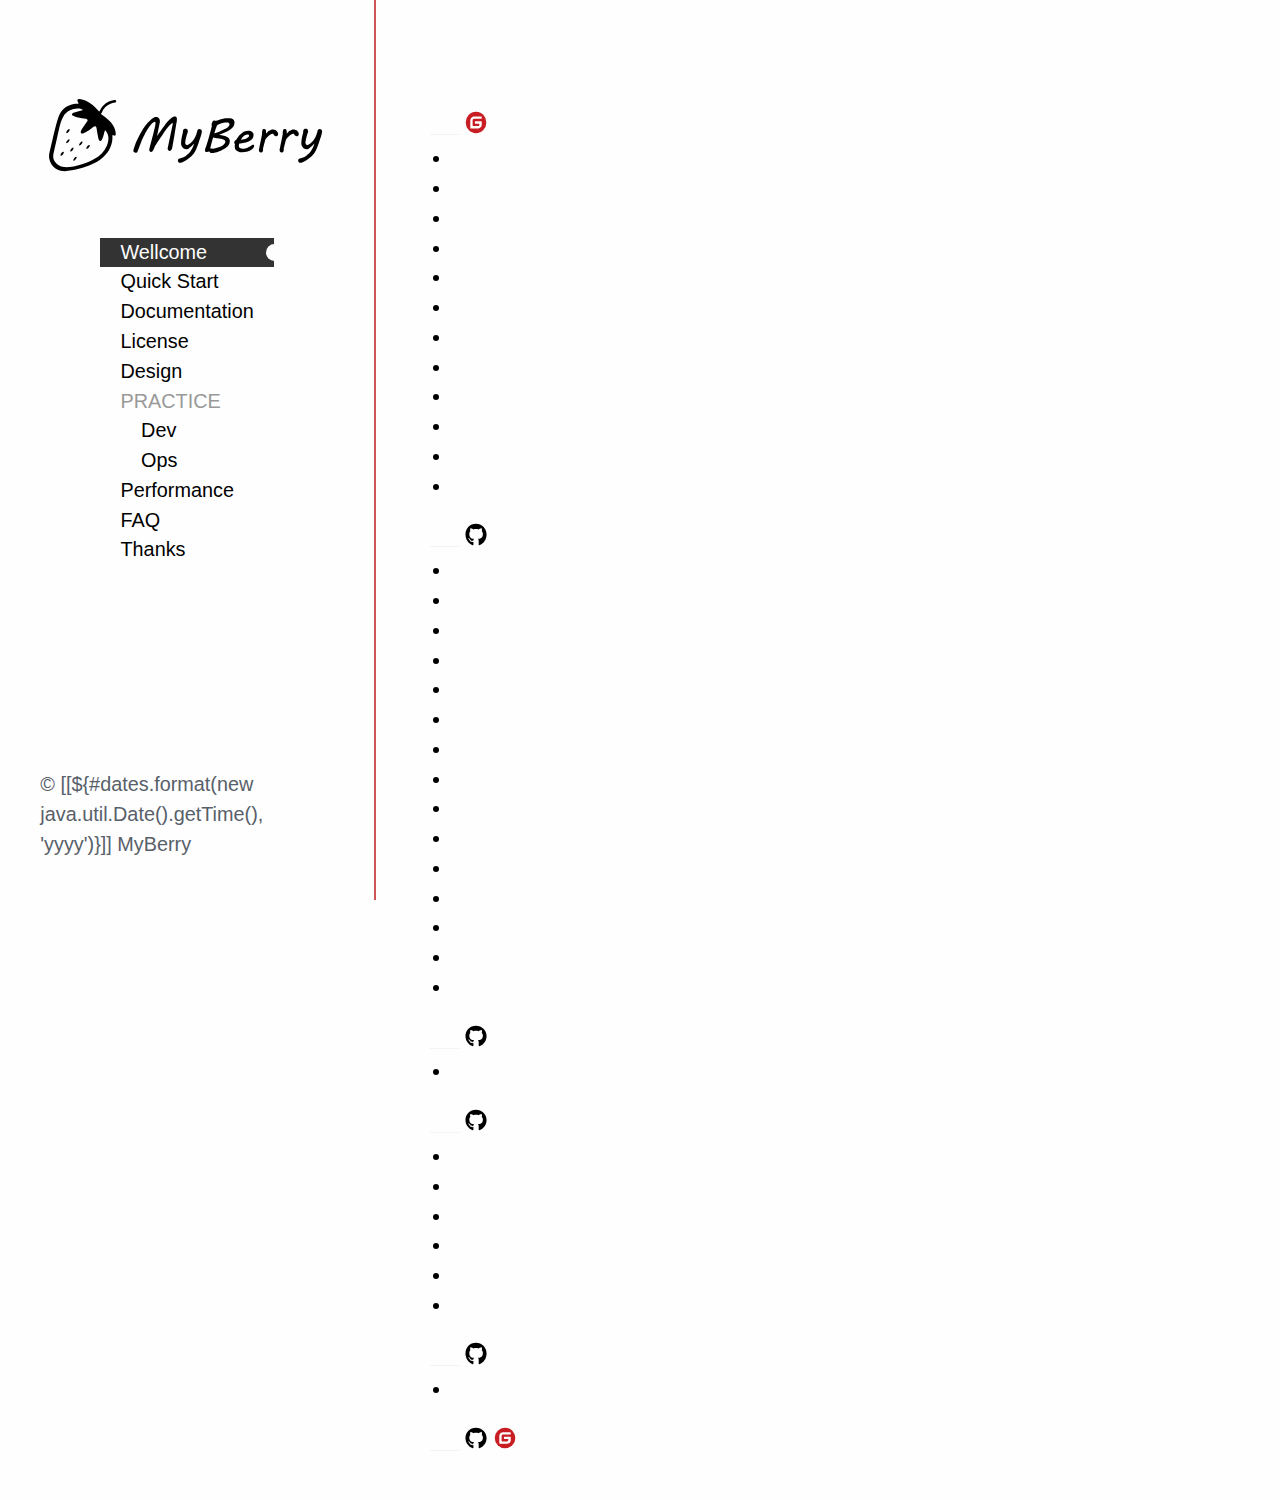
==== src/main/resources/templates/index.html @ 5fc3242c "v2.0.0 发布" ====
<!DOCTYPE html>
<html xmlns:th="http://www.thymeleaf.org" th:attr="lang=#{lang}">
<head>
  <meta charset="UTF-8">
  <meta name="viewport" content="width=device-width, initial-scale=1">
  <meta name="keywords" content="id builder, distributed id builder, id generator, distributed id generator,
        unique id, myberry, 发号器, ID发号器, 分布式ID发号器, ID生成器, 分布式ID生成器">
  <meta name="description" th:attr="content=#{content}">
  <title th:text="|MyBerry - #{wellcome}|"></title>
  <link rel="shortcut icon" href="/favicon.ico" type="image/x-icon"/>
  <link rel="bookmark" href="/favicon.ico"/>
  <link type="text/css" rel="stylesheet" href="static/css/main.css"/>
  <style>
    .content > ul {
      list-style: none;
      display: flex;
    }

    .content > ul li {
      min-width: 1.6rem;
      position: relative;
      flex-direction: row;
    }

    .content > ul li img {
      position: absolute;
      top: calc(2.9375 / 4.875 * 100%); /*根据同行字体中位线偏移量计算*/
      margin-top: -0.625rem; /*margin-top=font-size/2*/
      right: 0;
      height: 1.25rem;
    }

    .content .segment ul {
      padding: 0 1.25rem;
    }

    .content .latest-released {
      color: #28a745;
    }

    .content .history-released {
      color: #586069;
    }
  </style>
</head>
<body>
<div class="wrapper">
  <div class="nav-container" id="nav-slider">
    <div>
      <div class="logo">
        <img src="static/svg/myberry.svg">
      </div>
      <div class="nav">
        <div>
          <ul>
            <li class="nav-item">
              <a href="/" class="nav-graph selected" th:text="#{wellcome}">Wellcome</a>
            </li>
            <li class="nav-item">
              <a href="/quickstart" class="nav-graph" th:text="#{quickstart}">Quick Start</a>
            </li>
            <li class="nav-item">
              <a href="/docs" class="nav-graph" th:text="#{documentation}">Documentation</a>
            </li>
            <li class="nav-item">
              <a href="/license" class="nav-graph" th:text="#{license}">License</a>
            </li>
            <li class="nav-item">
              <a href="/design" class="nav-graph" th:text="#{design}">Design</a>
            </li>
            <li class="nav-item">
              <div class="nav-item unfolded" th:text="#{practice}">PRACTICE</div>
              <ul>
                <li class="nav-item">
                  <a href="/dev" class="nav-graph" th:text="#{dev}">Dev</a>
                </li>
                <li class="nav-item">
                  <a href="/ops" class="nav-graph" th:text="#{ops}">Ops</a>
                </li>
              </ul>
            </li>
            <li class="nav-item">
              <a href="/performance" class="nav-graph" th:text="#{performance}">Performance</a>
            </li>
            <li class="nav-item">
              <a href="/faq" class="nav-graph" th:text="#{faq}">FAQ</a>
            </li>
            <li class="nav-item">
              <a href="/thanks" class="nav-graph" th:text="#{thanks}">Thanks</a>
            </li>
          </ul>
        </div>
      </div>
      <div class="footer">
        <span>© [[${#dates.format(new java.util.Date().getTime(), 'yyyy')}]] MyBerry</span>
      </div>
    </div>
  </div>
  <div id="glass"
       onclick="document.getElementById('nav-slider').classList.remove('nav-opened');document.getElementById('glass').classList.remove('glass');"></div>
  <div class="main-container">
    <div class="breadcrumbs">
      <div class="breadcrumb">
        <botton
            onclick="document.getElementById('nav-slider').classList.add('nav-opened');document.getElementById('glass').classList.add('glass');">
          <span></span></botton>
        <ul>
          <li>MyBerry</li>
          <li>/</li>
          <li th:text="#{wellcome}">Wellcome</li>
        </ul>
      </div>
    </div>
    <div class="section">
      <div class="content">
        <h1 th:text="#{wellcome.title}"></h1>
        <p th:text="#{wellcome.introduction}"></p>
      </div>
      <div class="content">
        <ul>
          <li>
            <h2 th:text="#{wellcome.latest.released.title}" class="latest-released"></h2>
          </li>
          <li>
            <a href="https://gitee.com/myberry/myberry/releases/tag/v2.0.0" target="_blank">
              <img alt="Gitee" title="Gitee" src="static/svg/gitee.svg">
            </a>
          </li>
        </ul>
        <div class="segment">
          <p th:text="#{wellcome.latest.released.introduction}"></p>
          <ul>
            <li th:text="#{wellcome.latest.released.change1}"></li>
            <li th:text="#{wellcome.latest.released.change2}"></li>
            <li th:text="#{wellcome.latest.released.change3}"></li>
            <li th:text="#{wellcome.latest.released.change4}"></li>
            <li th:text="#{wellcome.latest.released.change5}"></li>
            <li th:text="#{wellcome.latest.released.change6}"></li>
            <li th:text="#{wellcome.latest.released.change7}"></li>
            <li th:text="#{wellcome.latest.released.change8}"></li>
            <li th:text="#{wellcome.latest.released.change9}"></li>
            <li th:text="#{wellcome.latest.released.change10}"></li>
            <li th:text="#{wellcome.latest.released.change11}"></li>
            <li th:text="#{wellcome.latest.released.change12}"></li>
          </ul>
        </div>
      </div>
      <div class="content">
        <ul>
          <li>
            <h2 th:text="#{wellcome.waterfall.4.released.title}"></h2>
          </li>
          <li>
            <a href="https://github.com/govyung/myberry/releases/tag/v1.1.0" target="_blank">
              <img alt="GitHub" title="GitHub" src="static/svg/github.svg">
            </a>
          </li>
        </ul>
        <div class="segment">
          <p th:text="#{wellcome.waterfall.4.released.introduction}"></p>
          <ul>
            <li th:text="#{wellcome.waterfall.4.released.change1}"></li>
            <li th:text="#{wellcome.waterfall.4.released.change2}"></li>
            <li th:text="#{wellcome.waterfall.4.released.change3}"></li>
            <li th:text="#{wellcome.waterfall.4.released.change4}"></li>
            <li th:text="#{wellcome.waterfall.4.released.change5}"></li>
            <li th:text="#{wellcome.waterfall.4.released.change6}"></li>
            <li th:text="#{wellcome.waterfall.4.released.change7}"></li>
            <li th:text="#{wellcome.waterfall.4.released.change8}"></li>
            <li th:text="#{wellcome.waterfall.4.released.change9}"></li>
            <li th:text="#{wellcome.waterfall.4.released.change10}"></li>
            <li th:text="#{wellcome.waterfall.4.released.change11}"></li>
            <li th:text="#{wellcome.waterfall.4.released.change12}"></li>
            <li th:text="#{wellcome.waterfall.4.released.change13}"></li>
            <li th:text="#{wellcome.waterfall.4.released.change14}"></li>
            <li th:text="#{wellcome.waterfall.4.released.change15}"></li>
          </ul>
        </div>
      </div>
      <div class="content">
        <ul>
          <li>
            <h2 th:text="#{wellcome.waterfall.3.released.title}"></h2>
          </li>
          <li>
            <a href="https://github.com/govyung/myberry/releases/tag/v1.0.2" target="_blank">
              <img alt="GitHub" title="GitHub" src="static/svg/github.svg">
            </a>
          </li>
        </ul>
        <div class="segment">
          <p th:text="#{wellcome.waterfall.3.released.introduction}"></p>
          <ul>
            <li th:text="#{wellcome.waterfall.3.released.change1}"></li>
          </ul>
        </div>
      </div>
      <div class="content">
        <ul>
          <li>
            <h2 th:text="#{wellcome.waterfall.2.released.title}"></h2>
          </li>
          <li>
            <a href="https://github.com/govyung/myberry/releases/tag/v1.0.1" target="_blank">
              <img alt="GitHub" title="GitHub" src="static/svg/github.svg">
            </a>
          </li>
        </ul>
        <div class="segment">
          <p th:text="#{wellcome.waterfall.2.released.introduction}"></p>
          <ul>
            <li th:text="#{wellcome.waterfall.2.released.change1}"></li>
            <li th:text="#{wellcome.waterfall.2.released.change2}"></li>
            <li th:text="#{wellcome.waterfall.2.released.change3}"></li>
            <li th:text="#{wellcome.waterfall.2.released.change4}"></li>
            <li th:text="#{wellcome.waterfall.2.released.change5}"></li>
            <li th:text="#{wellcome.waterfall.2.released.change6}"></li>
          </ul>
        </div>
      </div>
      <div class="content">
        <ul>
          <li>
            <h2 th:text="#{wellcome.waterfall.1.released.title}"></h2>
          </li>
          <li>
            <a href="https://github.com/govyung/myberry/releases/tag/v1.0.0" target="_blank">
              <img alt="GitHub" title="GitHub" src="static/svg/github.svg">
            </a>
          </li>
        </ul>
        <div class="segment">
          <p th:text="#{wellcome.waterfall.1.released.introduction}"></p>
          <ul>
            <li th:text="#{wellcome.waterfall.1.released.change1}"></li>
          </ul>
        </div>
      </div>
      <div class="content">
        <ul>
          <li>
            <h2 th:text="#{wellcome.history.released.title}" class="history-released"></h2>
          </li>
          <li>
            <a href="https://github.com/govyung/myberry/releases" target="_blank">
              <img alt="GitHub" title="GitHub" src="static/svg/github.svg">
            </a>
          </li>
          <li>
            <a href="https://gitee.com/myberry/myberry/releases" target="_blank">
              <img alt="Gitee" title="Gitee" src="static/svg/gitee.svg">
            </a>
          </li>
        </ul>
      </div>
    </div>
  </div>
</div>
</body>
</html>
---- src/main/resources/templates/static/css/main.css ----
@charset "utf-8";
*, *::before, *::after {
  margin: 0;
  padding: 0;
  border: 0;
  box-sizing: border-box;
}

body, html {
  height: 100%;
  line-height: 1.5;
  font-size: calc(1rem + 0.15vw);
  font-family: "Helvetica Neue", Helvetica, Arial, sans-serif;
  background-color: #fefefe;
}

table {
  min-width: 100%;
  table-layout: fixed;
  font-size: calc(1rem + 0.1vw);
  border-collapse: collapse;
  border: 1px solid #bdc1c4;
}

table thead {
  background-color: #f2f3f3;
}

table th, table td {
  padding: 5px 10px;
  vertical-align: middle;
  border: 1px solid #bdc1c4;
}

table th:first-child, table th:last-child, table td:first-child, table td:last-child {
  text-align: center;
}


/**-----------Page structure------------*/
.wrapper {
  height: inherit;
  position: relative;
  margin-top: 0;
}

.nav-container {
  width: 21rem;
  height: inherit;
  position: fixed;
  top: 0;
  left: 0;
  background-color: #fefefe;
  border-right: 2px solid #cd5555;
}

.glass {
  display: none;
}

.main-container {
  margin-left: 21rem;
  height: inherit;
  min-height: 100vh;
}

/**-----------nav-container------------*/
.nav-container > div {
  padding: 2.25rem;
  display: flex;
  flex-direction: column;
  height: 100%;
}

.logo {
  margin-top: 2.75rem;
  flex: 0 0 auto;
}

.nav {
  overflow: auto;
  flex: 1 1 auto;
  display: inherit;
  justify-content: center;
}

.footer {
  position: relative;
  display: inherit;
  justify-content: center;
}

.logo img {
  width: auto;
  height: auto;
}

.nav > div {
  margin: 2.75rem auto;
}

.nav ul {
  list-style: none;
}

.nav-item {
  padding: 0 1.15rem;
}

.nav a {
  color: #000;
  text-decoration: none;
  display: block;
  padding: inherit;
}

.nav a:hover {
  background-color: #eee;
}

.nav-graph {
  position: relative;
}

.nav-graph::after {
  width: 0.95rem;
  height: 0.95rem;
  right: -0.475rem;
  top: calc((1rem + 0.15vw) * 1.5 / 2 - (0.95rem / 2)); /*top=(font-size*line-height)/2-(rectangle width)/2*/
  content: "";
  display: inline-block;
  position: absolute;
  background-color: #fefefe;
  border-radius: 0.95rem;
}

.unfolded {
  color: #999;
}

.selected {
  color: #fefefe !important;
  background-color: #333 !important;
}

.footer {
  color: #586069;
}

/**-----------main-container------------*/
.main-container h1 {
  font-size: 2rem;
}

.main-container h2 {
  font-size: 1.25rem;
  padding: 0.5rem 0;
  margin: 1.5rem 0 0.5rem;
  border-bottom: 1px solid #f2f3f3;
}

.breadcrumbs {
  display: none;
}

.section {
  width: auto;
  margin: 0 auto;
  padding: 5rem 20.25rem 2.25rem 20.25rem; /*2k*/
}

.content p + p {
  margin-top: 0.5rem;
  padding-top: 0.5rem;
}

.p-space-top {
  margin: 1rem 0 0;
}

.p-space-bottom {
  margin: 0 0 1rem;
}

.p-top-far {
  margin: 2rem 0 0 !important;
}

.p-top-far-bottom {
  margin: 2rem 0 1rem !important;
}

.code-block {
  margin-top: 1rem;
}

.code-config {
  padding: 1px 4px;
  color: #d14;
  white-space: nowrap;
  background-color: #f7f7f9;
  border: 1px solid #e1e1e8;
  font-family: Monaco, Menlo, Consolas, "Courier New", monospace;
  border-radius: 3px;
}

.language {
  font-size: calc(1rem + 0.1vw);
}

.demo-pic {
  display: flex;
  align-items: center;
  justify-content: center;
  margin: 1rem 0;
}

.demo-pic img {
  width: auto;
  height: auto;
  max-width: 100%;
  max-height: 100%;
}

@media only screen and (max-width: 128rem/*2048px*/
) {
  /**-----------main-container------------*/
  .section {
    padding: 5rem 13.25rem 2.25rem 13.25rem;
  }
}

@media only screen and (max-width: 120rem/*1920px*/
) {
  /**-----------main-container------------*/
  .section {
    padding: 5rem 10.25rem 2.25rem 10.25rem;
  }
}

@media only screen and (max-width: 105rem/*1680px*/
) {
  /**-----------main-container------------*/
  .section {
    padding: 5rem 7.25rem 2.25rem 7.25rem;
  }
}

@media only screen and (max-width: 90rem/*1440px*/
) {
  /**-----------main-container------------*/
  .section {
    padding: 5rem 5.25rem 2.25rem 5.25rem;
  }
}

@media only screen and (max-width: 85rem/*1360px*/
) {
  /**-----------main-container------------*/
  .section {
    padding: 5rem 3.25rem 2.25rem 3.25rem;
  }
}

@media only screen and (max-width: 80rem/*1280px*/
) {
  /**-----------main-container------------*/
  .section {
    padding: 5rem 3rem 2.25rem 3rem;
  }
}

@media only screen and (max-width: 64rem/*1024px*/
) {
  /**-----------main-container------------*/
  .section {
    padding: 5rem 2.25rem 2.25rem 2.25rem;
  }
}

@media only screen and (max-width: 60rem/*960px*/
) {
  table {
    font-size: 0.75rem;
  }

  h1 {
    font-size: 1.7rem !important;
  }

  /**-----------Page structure------------*/
  .wrapper {
    width: 100%;
    font-size: 0.9rem;
    overflow-x: hidden;
  }

  .nav-container {
    width: 16rem;
    left: -16rem;
    z-index: 99;
  }

  .glass {
    display: inline;
    width: 100%;
    height: inherit;
    position: fixed;
    top: 0;
    left: 0;
    z-index: 98;
    background: rgba(0, 0, 0, 0.3);
  }

  .main-container {
    width: 100%;
    margin-left: 0;
  }

  /**-----------nav-container------------*/
  .nav-opened {
    animation: slider .2s cubic-bezier(.27, .67, .83, .67) 0s 1 normal;
    animation-fill-mode: forwards;
  }

  @keyframes slider {
    from {
      left: -16rem;
    }
    to {
      left: 0;
    }
  }

  .nav-graph::after {
    width: 0.7rem;
    height: 0.7rem;
    right: -0.35rem;
    top: 0.325rem; /*top=(font-size*line-height)/2-(rectangle width)/2*/
    border-radius: 0.7rem;
  }

  /**-----------main-container------------*/
  .breadcrumbs {
    display: inline;
    width: 100%;
    height: 2.5rem;
    position: fixed;
    top: 0;
    left: 0;
    z-index: 97;
    background-color: #24292e;
  }

  .breadcrumb {
    line-height: 2.5rem;
    padding: 0 1.125rem;
    color: #fefefe;
  }

  .breadcrumb ul {
    list-style: none;
  }

  .breadcrumb ul li {
    display: inline-block;
  }

  .breadcrumb botton {
    width: 0.9rem;
    height: 0.9rem;
    position: absolute;
    top: 50%;
    right: 1.125rem;
    margin-top: -0.45rem;
    cursor: pointer;
  }

  .breadcrumb botton span, .breadcrumb botton span::before, .breadcrumb botton span::after {
    width: 0.9rem;
    height: 0.18rem;
    position: absolute;
    display: block;
    content: "";
    background-color: #cd5555;
  }

  .breadcrumb botton span {
    margin-top: 0.36rem;
  }

  .breadcrumb botton span::before {
    top: -0.36rem;
  }

  .breadcrumb botton span::after {
    bottom: -0.36rem;
  }

  .section {
    padding: 5rem 1.125rem 2.25rem 1.125rem;
  }

  .language {
    font-size: 0.75rem;
  }

}
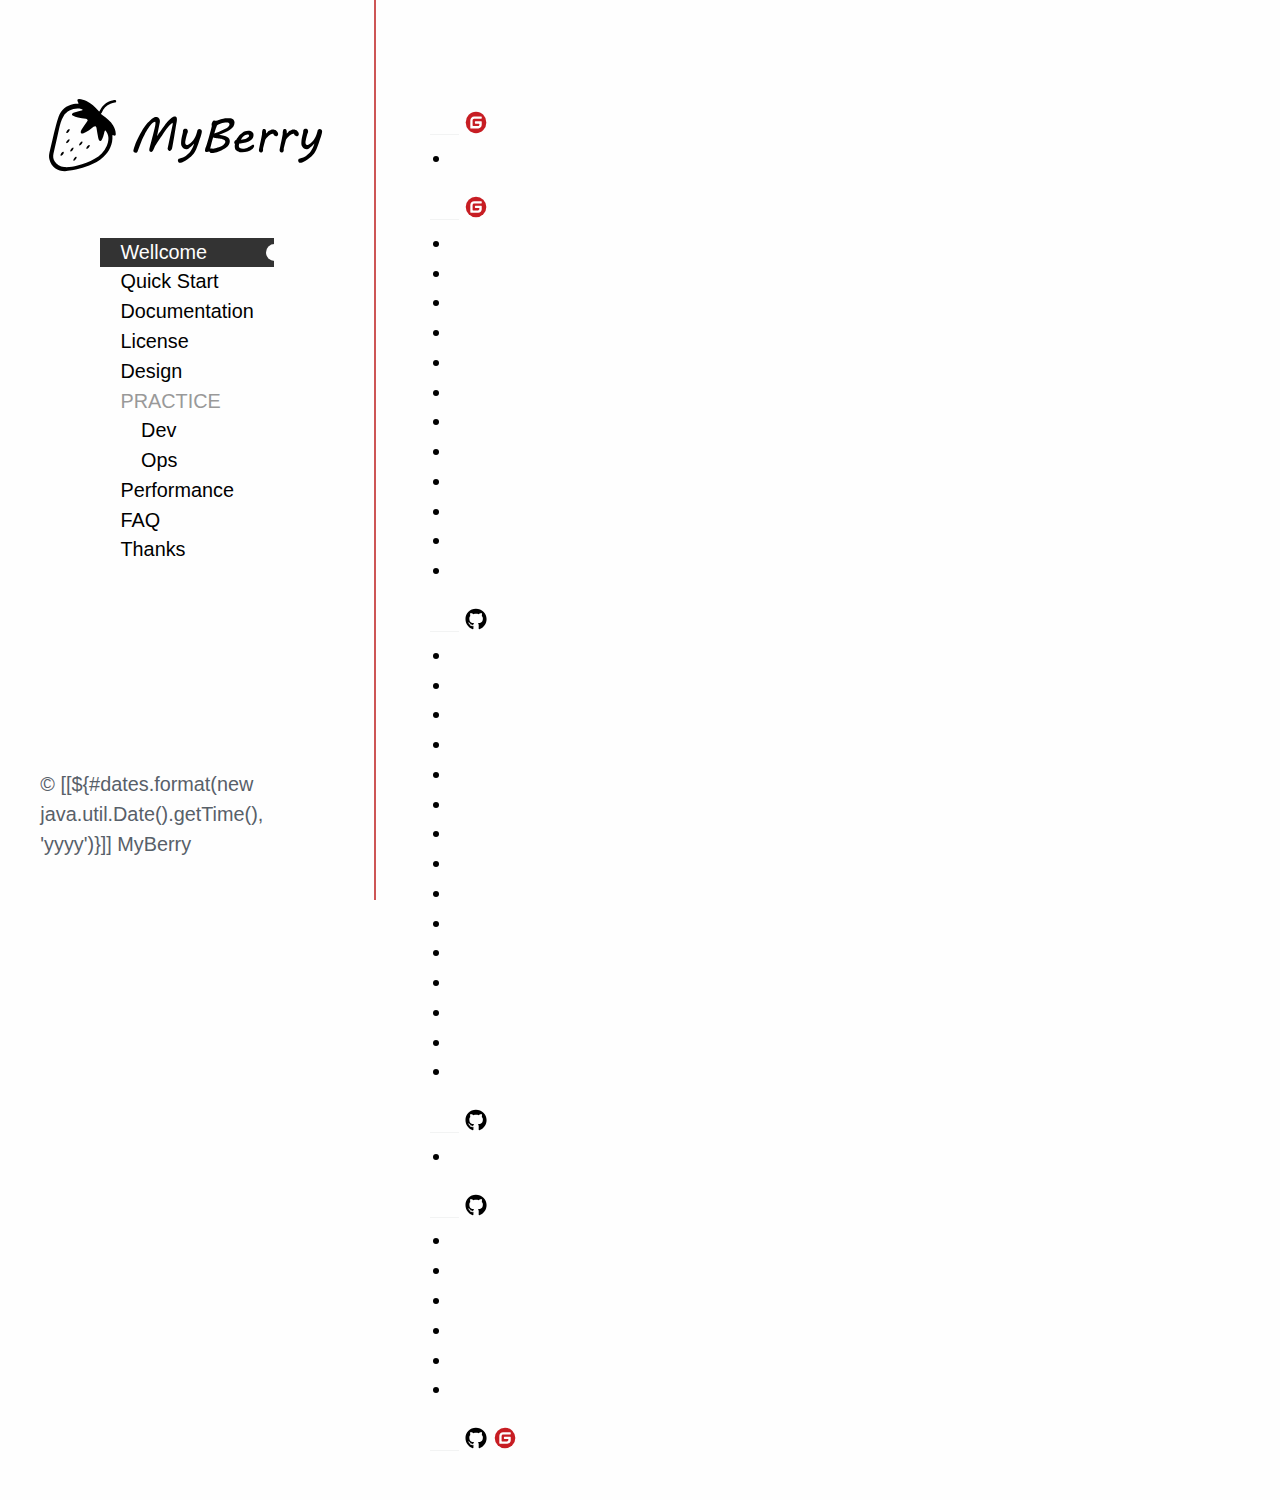
==== commit df3b28b9: "v2.0.1 发布" ====
--- a/src/main/resources/templates/index.html
+++ b/src/main/resources/templates/index.html
@@ -122,7 +122,7 @@
             <h2 th:text="#{wellcome.latest.released.title}" class="latest-released"></h2>
           </li>
           <li>
-            <a href="https://gitee.com/myberry/myberry/releases/tag/v2.0.0" target="_blank">
+            <a href="https://gitee.com/myberry/myberry/releases/v2.0.1" target="_blank">
               <img alt="Gitee" title="Gitee" src="static/svg/gitee.svg">
             </a>
           </li>
@@ -131,17 +131,6 @@
           <p th:text="#{wellcome.latest.released.introduction}"></p>
           <ul>
             <li th:text="#{wellcome.latest.released.change1}"></li>
-            <li th:text="#{wellcome.latest.released.change2}"></li>
-            <li th:text="#{wellcome.latest.released.change3}"></li>
-            <li th:text="#{wellcome.latest.released.change4}"></li>
-            <li th:text="#{wellcome.latest.released.change5}"></li>
-            <li th:text="#{wellcome.latest.released.change6}"></li>
-            <li th:text="#{wellcome.latest.released.change7}"></li>
-            <li th:text="#{wellcome.latest.released.change8}"></li>
-            <li th:text="#{wellcome.latest.released.change9}"></li>
-            <li th:text="#{wellcome.latest.released.change10}"></li>
-            <li th:text="#{wellcome.latest.released.change11}"></li>
-            <li th:text="#{wellcome.latest.released.change12}"></li>
           </ul>
         </div>
       </div>
@@ -151,8 +140,8 @@
             <h2 th:text="#{wellcome.waterfall.4.released.title}"></h2>
           </li>
           <li>
-            <a href="https://github.com/govyung/myberry/releases/tag/v1.1.0" target="_blank">
-              <img alt="GitHub" title="GitHub" src="static/svg/github.svg">
+            <a href="https://gitee.com/myberry/myberry/releases/v2.0.0" target="_blank">
+              <img alt="Gitee" title="Gitee" src="static/svg/gitee.svg">
             </a>
           </li>
         </ul>
@@ -171,9 +160,6 @@
             <li th:text="#{wellcome.waterfall.4.released.change10}"></li>
             <li th:text="#{wellcome.waterfall.4.released.change11}"></li>
             <li th:text="#{wellcome.waterfall.4.released.change12}"></li>
-            <li th:text="#{wellcome.waterfall.4.released.change13}"></li>
-            <li th:text="#{wellcome.waterfall.4.released.change14}"></li>
-            <li th:text="#{wellcome.waterfall.4.released.change15}"></li>
           </ul>
         </div>
       </div>
@@ -183,22 +169,54 @@
             <h2 th:text="#{wellcome.waterfall.3.released.title}"></h2>
           </li>
           <li>
+            <a href="https://github.com/govyung/myberry/releases/tag/v1.1.0" target="_blank">
+              <img alt="GitHub" title="GitHub" src="static/svg/github.svg">
+            </a>
+          </li>
+        </ul>
+        <div class="segment">
+          <p th:text="#{wellcome.waterfall.3.released.introduction}"></p>
+          <ul>
+            <li th:text="#{wellcome.waterfall.3.released.change1}"></li>
+            <li th:text="#{wellcome.waterfall.3.released.change2}"></li>
+            <li th:text="#{wellcome.waterfall.3.released.change3}"></li>
+            <li th:text="#{wellcome.waterfall.3.released.change4}"></li>
+            <li th:text="#{wellcome.waterfall.3.released.change5}"></li>
+            <li th:text="#{wellcome.waterfall.3.released.change6}"></li>
+            <li th:text="#{wellcome.waterfall.3.released.change7}"></li>
+            <li th:text="#{wellcome.waterfall.3.released.change8}"></li>
+            <li th:text="#{wellcome.waterfall.3.released.change9}"></li>
+            <li th:text="#{wellcome.waterfall.3.released.change10}"></li>
+            <li th:text="#{wellcome.waterfall.3.released.change11}"></li>
+            <li th:text="#{wellcome.waterfall.3.released.change12}"></li>
+            <li th:text="#{wellcome.waterfall.3.released.change13}"></li>
+            <li th:text="#{wellcome.waterfall.3.released.change14}"></li>
+            <li th:text="#{wellcome.waterfall.3.released.change15}"></li>
+          </ul>
+        </div>
+      </div>
+      <div class="content">
+        <ul>
+          <li>
+            <h2 th:text="#{wellcome.waterfall.2.released.title}"></h2>
+          </li>
+          <li>
             <a href="https://github.com/govyung/myberry/releases/tag/v1.0.2" target="_blank">
               <img alt="GitHub" title="GitHub" src="static/svg/github.svg">
             </a>
           </li>
         </ul>
         <div class="segment">
-          <p th:text="#{wellcome.waterfall.3.released.introduction}"></p>
-          <ul>
-            <li th:text="#{wellcome.waterfall.3.released.change1}"></li>
-          </ul>
-        </div>
-      </div>
-      <div class="content">
-        <ul>
-          <li>
-            <h2 th:text="#{wellcome.waterfall.2.released.title}"></h2>
+          <p th:text="#{wellcome.waterfall.2.released.introduction}"></p>
+          <ul>
+            <li th:text="#{wellcome.waterfall.2.released.change1}"></li>
+          </ul>
+        </div>
+      </div>
+      <div class="content">
+        <ul>
+          <li>
+            <h2 th:text="#{wellcome.waterfall.1.released.title}"></h2>
           </li>
           <li>
             <a href="https://github.com/govyung/myberry/releases/tag/v1.0.1" target="_blank">
@@ -207,32 +225,14 @@
           </li>
         </ul>
         <div class="segment">
-          <p th:text="#{wellcome.waterfall.2.released.introduction}"></p>
-          <ul>
-            <li th:text="#{wellcome.waterfall.2.released.change1}"></li>
-            <li th:text="#{wellcome.waterfall.2.released.change2}"></li>
-            <li th:text="#{wellcome.waterfall.2.released.change3}"></li>
-            <li th:text="#{wellcome.waterfall.2.released.change4}"></li>
-            <li th:text="#{wellcome.waterfall.2.released.change5}"></li>
-            <li th:text="#{wellcome.waterfall.2.released.change6}"></li>
-          </ul>
-        </div>
-      </div>
-      <div class="content">
-        <ul>
-          <li>
-            <h2 th:text="#{wellcome.waterfall.1.released.title}"></h2>
-          </li>
-          <li>
-            <a href="https://github.com/govyung/myberry/releases/tag/v1.0.0" target="_blank">
-              <img alt="GitHub" title="GitHub" src="static/svg/github.svg">
-            </a>
-          </li>
-        </ul>
-        <div class="segment">
           <p th:text="#{wellcome.waterfall.1.released.introduction}"></p>
           <ul>
             <li th:text="#{wellcome.waterfall.1.released.change1}"></li>
+            <li th:text="#{wellcome.waterfall.1.released.change2}"></li>
+            <li th:text="#{wellcome.waterfall.1.released.change3}"></li>
+            <li th:text="#{wellcome.waterfall.1.released.change4}"></li>
+            <li th:text="#{wellcome.waterfall.1.released.change5}"></li>
+            <li th:text="#{wellcome.waterfall.1.released.change6}"></li>
           </ul>
         </div>
       </div>
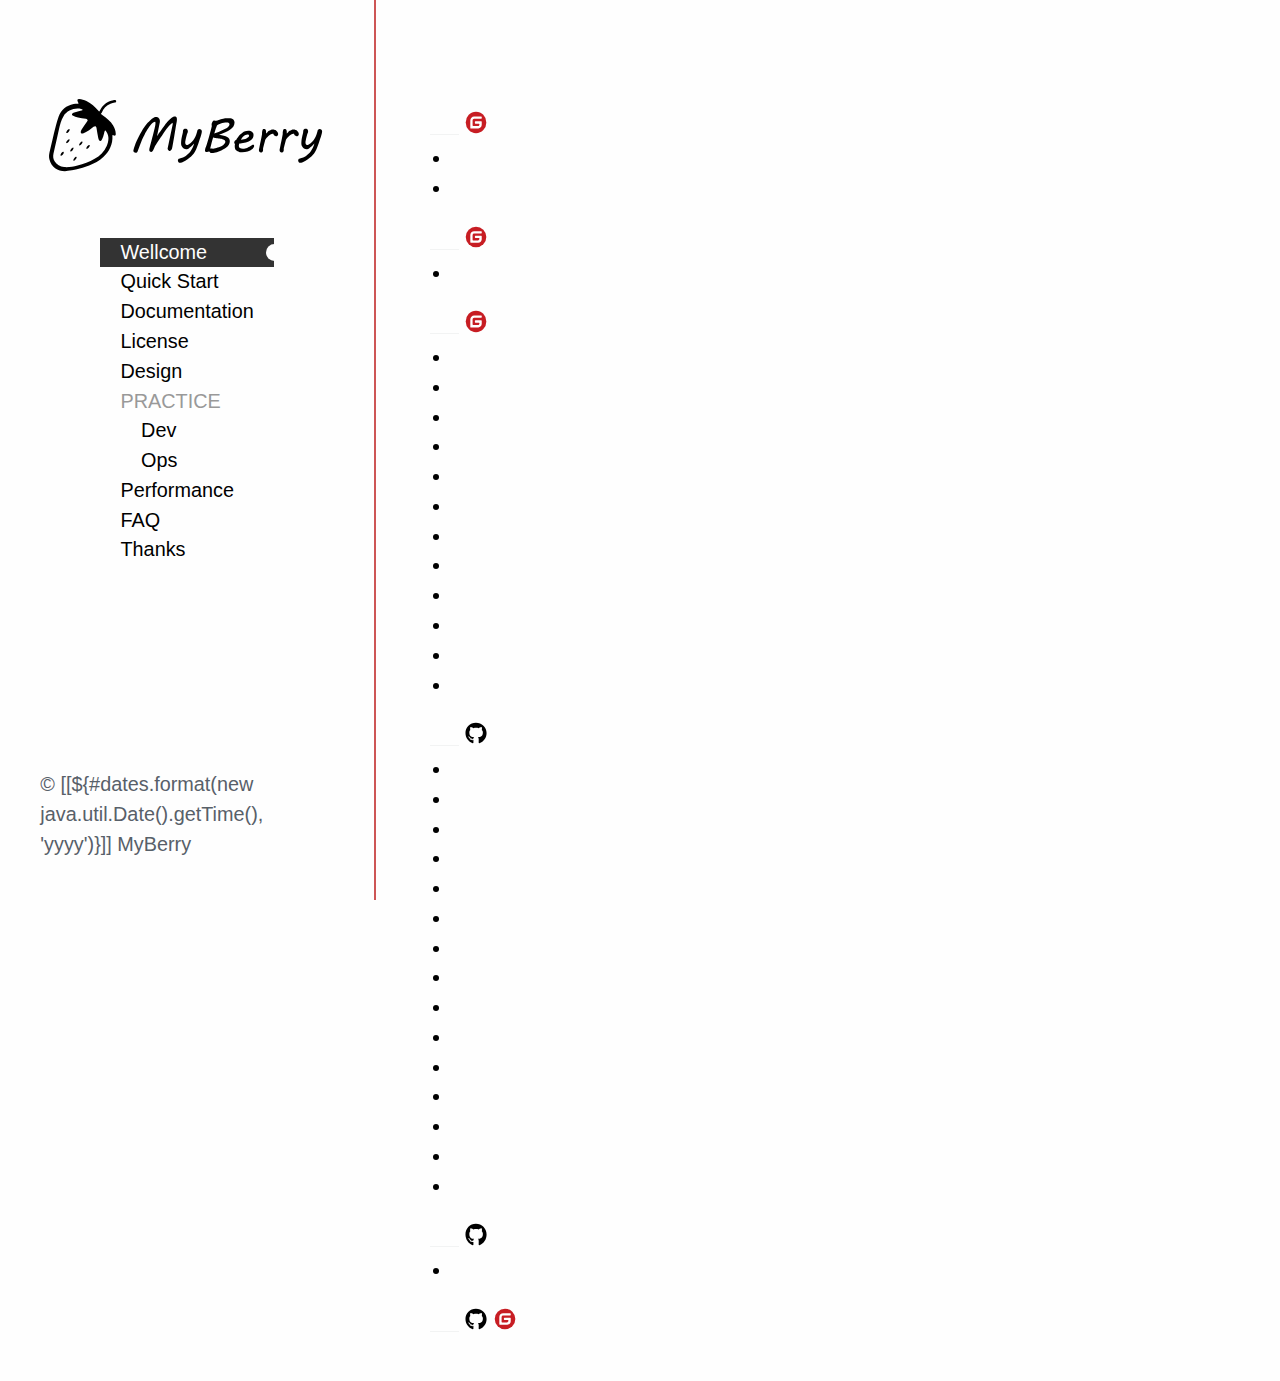
==== commit fff07f28: "v2.1.0 发布" ====
--- a/src/main/resources/templates/index.html
+++ b/src/main/resources/templates/index.html
@@ -122,55 +122,45 @@
             <h2 th:text="#{wellcome.latest.released.title}" class="latest-released"></h2>
           </li>
           <li>
+            <a href="https://gitee.com/myberry/myberry/releases/v2.1.0" target="_blank">
+              <img alt="Gitee" title="Gitee" src="static/svg/gitee.svg">
+            </a>
+          </li>
+        </ul>
+        <div class="segment">
+          <p th:text="#{wellcome.latest.released.introduction}"></p>
+          <ul>
+            <li th:text="#{wellcome.latest.released.change1}"></li>
+            <li th:text="#{wellcome.latest.released.change2}"></li>
+          </ul>
+        </div>
+      </div>
+      <div class="content">
+        <ul>
+          <li>
+            <h2 th:text="#{wellcome.waterfall.4.released.title}"></h2>
+          </li>
+          <li>
             <a href="https://gitee.com/myberry/myberry/releases/v2.0.1" target="_blank">
               <img alt="Gitee" title="Gitee" src="static/svg/gitee.svg">
             </a>
           </li>
         </ul>
         <div class="segment">
-          <p th:text="#{wellcome.latest.released.introduction}"></p>
-          <ul>
-            <li th:text="#{wellcome.latest.released.change1}"></li>
-          </ul>
-        </div>
-      </div>
-      <div class="content">
-        <ul>
-          <li>
-            <h2 th:text="#{wellcome.waterfall.4.released.title}"></h2>
+          <p th:text="#{wellcome.waterfall.4.released.introduction}"></p>
+          <ul>
+            <li th:text="#{wellcome.waterfall.4.released.change1}"></li>
+          </ul>
+        </div>
+      </div>
+      <div class="content">
+        <ul>
+          <li>
+            <h2 th:text="#{wellcome.waterfall.3.released.title}"></h2>
           </li>
           <li>
             <a href="https://gitee.com/myberry/myberry/releases/v2.0.0" target="_blank">
               <img alt="Gitee" title="Gitee" src="static/svg/gitee.svg">
-            </a>
-          </li>
-        </ul>
-        <div class="segment">
-          <p th:text="#{wellcome.waterfall.4.released.introduction}"></p>
-          <ul>
-            <li th:text="#{wellcome.waterfall.4.released.change1}"></li>
-            <li th:text="#{wellcome.waterfall.4.released.change2}"></li>
-            <li th:text="#{wellcome.waterfall.4.released.change3}"></li>
-            <li th:text="#{wellcome.waterfall.4.released.change4}"></li>
-            <li th:text="#{wellcome.waterfall.4.released.change5}"></li>
-            <li th:text="#{wellcome.waterfall.4.released.change6}"></li>
-            <li th:text="#{wellcome.waterfall.4.released.change7}"></li>
-            <li th:text="#{wellcome.waterfall.4.released.change8}"></li>
-            <li th:text="#{wellcome.waterfall.4.released.change9}"></li>
-            <li th:text="#{wellcome.waterfall.4.released.change10}"></li>
-            <li th:text="#{wellcome.waterfall.4.released.change11}"></li>
-            <li th:text="#{wellcome.waterfall.4.released.change12}"></li>
-          </ul>
-        </div>
-      </div>
-      <div class="content">
-        <ul>
-          <li>
-            <h2 th:text="#{wellcome.waterfall.3.released.title}"></h2>
-          </li>
-          <li>
-            <a href="https://github.com/govyung/myberry/releases/tag/v1.1.0" target="_blank">
-              <img alt="GitHub" title="GitHub" src="static/svg/github.svg">
             </a>
           </li>
         </ul>
@@ -189,9 +179,6 @@
             <li th:text="#{wellcome.waterfall.3.released.change10}"></li>
             <li th:text="#{wellcome.waterfall.3.released.change11}"></li>
             <li th:text="#{wellcome.waterfall.3.released.change12}"></li>
-            <li th:text="#{wellcome.waterfall.3.released.change13}"></li>
-            <li th:text="#{wellcome.waterfall.3.released.change14}"></li>
-            <li th:text="#{wellcome.waterfall.3.released.change15}"></li>
           </ul>
         </div>
       </div>
@@ -199,6 +186,38 @@
         <ul>
           <li>
             <h2 th:text="#{wellcome.waterfall.2.released.title}"></h2>
+          </li>
+          <li>
+            <a href="https://github.com/govyung/myberry/releases/tag/v1.1.0" target="_blank">
+              <img alt="GitHub" title="GitHub" src="static/svg/github.svg">
+            </a>
+          </li>
+        </ul>
+        <div class="segment">
+          <p th:text="#{wellcome.waterfall.2.released.introduction}"></p>
+          <ul>
+            <li th:text="#{wellcome.waterfall.2.released.change1}"></li>
+            <li th:text="#{wellcome.waterfall.2.released.change2}"></li>
+            <li th:text="#{wellcome.waterfall.2.released.change3}"></li>
+            <li th:text="#{wellcome.waterfall.2.released.change4}"></li>
+            <li th:text="#{wellcome.waterfall.2.released.change5}"></li>
+            <li th:text="#{wellcome.waterfall.2.released.change6}"></li>
+            <li th:text="#{wellcome.waterfall.2.released.change7}"></li>
+            <li th:text="#{wellcome.waterfall.2.released.change8}"></li>
+            <li th:text="#{wellcome.waterfall.2.released.change9}"></li>
+            <li th:text="#{wellcome.waterfall.2.released.change10}"></li>
+            <li th:text="#{wellcome.waterfall.2.released.change11}"></li>
+            <li th:text="#{wellcome.waterfall.2.released.change12}"></li>
+            <li th:text="#{wellcome.waterfall.2.released.change13}"></li>
+            <li th:text="#{wellcome.waterfall.2.released.change14}"></li>
+            <li th:text="#{wellcome.waterfall.2.released.change15}"></li>
+          </ul>
+        </div>
+      </div>
+      <div class="content">
+        <ul>
+          <li>
+            <h2 th:text="#{wellcome.waterfall.1.released.title}"></h2>
           </li>
           <li>
             <a href="https://github.com/govyung/myberry/releases/tag/v1.0.2" target="_blank">
@@ -207,32 +226,9 @@
           </li>
         </ul>
         <div class="segment">
-          <p th:text="#{wellcome.waterfall.2.released.introduction}"></p>
-          <ul>
-            <li th:text="#{wellcome.waterfall.2.released.change1}"></li>
-          </ul>
-        </div>
-      </div>
-      <div class="content">
-        <ul>
-          <li>
-            <h2 th:text="#{wellcome.waterfall.1.released.title}"></h2>
-          </li>
-          <li>
-            <a href="https://github.com/govyung/myberry/releases/tag/v1.0.1" target="_blank">
-              <img alt="GitHub" title="GitHub" src="static/svg/github.svg">
-            </a>
-          </li>
-        </ul>
-        <div class="segment">
           <p th:text="#{wellcome.waterfall.1.released.introduction}"></p>
           <ul>
             <li th:text="#{wellcome.waterfall.1.released.change1}"></li>
-            <li th:text="#{wellcome.waterfall.1.released.change2}"></li>
-            <li th:text="#{wellcome.waterfall.1.released.change3}"></li>
-            <li th:text="#{wellcome.waterfall.1.released.change4}"></li>
-            <li th:text="#{wellcome.waterfall.1.released.change5}"></li>
-            <li th:text="#{wellcome.waterfall.1.released.change6}"></li>
           </ul>
         </div>
       </div>
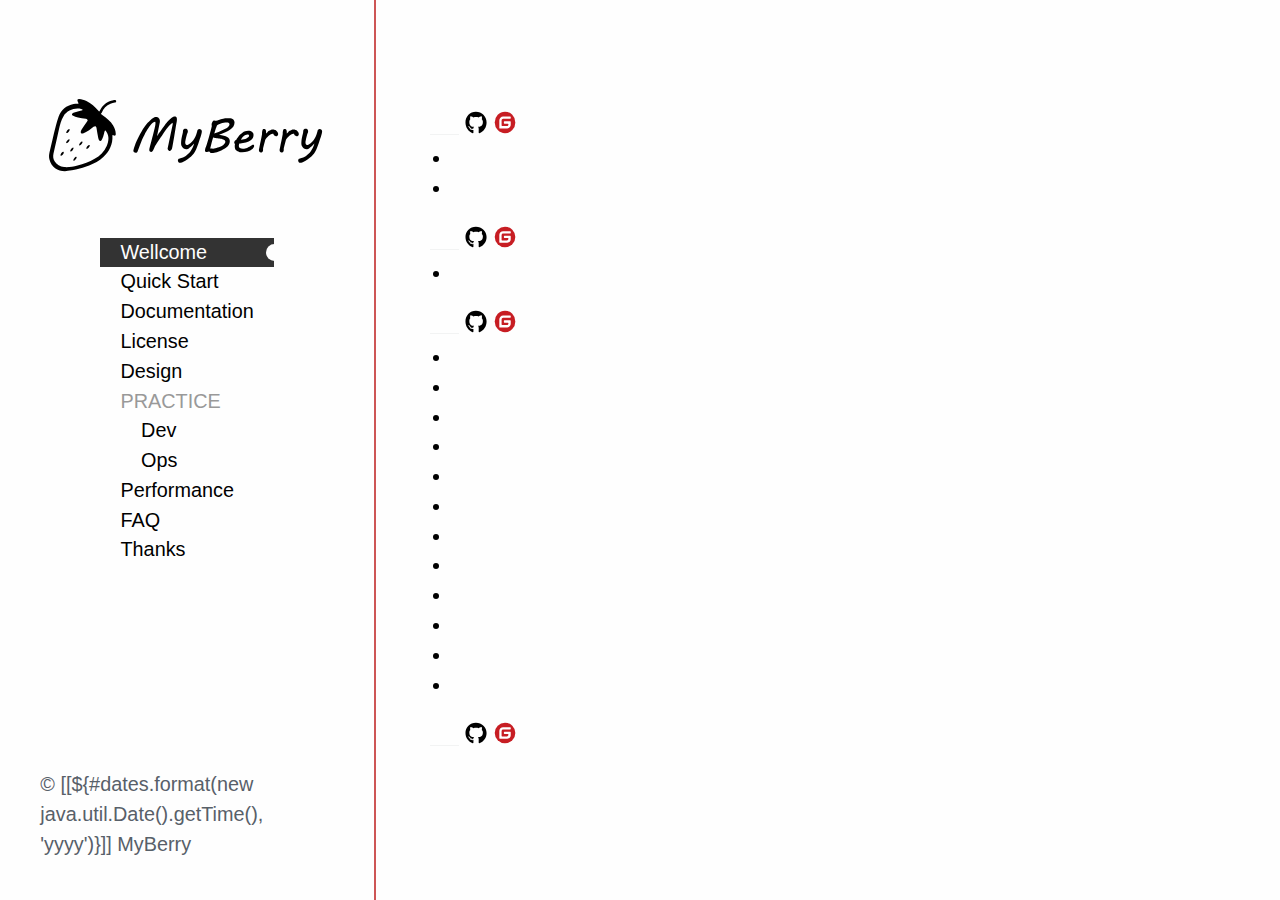
==== commit 8d8d3b35: "删除v1.*.*相关说明" ====
--- a/src/main/resources/templates/index.html
+++ b/src/main/resources/templates/index.html
@@ -122,6 +122,11 @@
             <h2 th:text="#{wellcome.latest.released.title}" class="latest-released"></h2>
           </li>
           <li>
+            <a href="https://github.com/myperry/myberry/releases/tag/v2.1.0" target="_blank">
+              <img alt="GitHub" title="GitHub" src="static/svg/github.svg">
+            </a>
+          </li>
+          <li>
             <a href="https://gitee.com/myberry/myberry/releases/v2.1.0" target="_blank">
               <img alt="Gitee" title="Gitee" src="static/svg/gitee.svg">
             </a>
@@ -138,58 +143,16 @@
       <div class="content">
         <ul>
           <li>
-            <h2 th:text="#{wellcome.waterfall.4.released.title}"></h2>
+            <h2 th:text="#{wellcome.waterfall.2.released.title}"></h2>
+          </li>
+          <li>
+            <a href="https://github.com/myperry/myberry/releases/tag/v2.0.1" target="_blank">
+              <img alt="GitHub" title="GitHub" src="static/svg/github.svg">
+            </a>
           </li>
           <li>
             <a href="https://gitee.com/myberry/myberry/releases/v2.0.1" target="_blank">
               <img alt="Gitee" title="Gitee" src="static/svg/gitee.svg">
-            </a>
-          </li>
-        </ul>
-        <div class="segment">
-          <p th:text="#{wellcome.waterfall.4.released.introduction}"></p>
-          <ul>
-            <li th:text="#{wellcome.waterfall.4.released.change1}"></li>
-          </ul>
-        </div>
-      </div>
-      <div class="content">
-        <ul>
-          <li>
-            <h2 th:text="#{wellcome.waterfall.3.released.title}"></h2>
-          </li>
-          <li>
-            <a href="https://gitee.com/myberry/myberry/releases/v2.0.0" target="_blank">
-              <img alt="Gitee" title="Gitee" src="static/svg/gitee.svg">
-            </a>
-          </li>
-        </ul>
-        <div class="segment">
-          <p th:text="#{wellcome.waterfall.3.released.introduction}"></p>
-          <ul>
-            <li th:text="#{wellcome.waterfall.3.released.change1}"></li>
-            <li th:text="#{wellcome.waterfall.3.released.change2}"></li>
-            <li th:text="#{wellcome.waterfall.3.released.change3}"></li>
-            <li th:text="#{wellcome.waterfall.3.released.change4}"></li>
-            <li th:text="#{wellcome.waterfall.3.released.change5}"></li>
-            <li th:text="#{wellcome.waterfall.3.released.change6}"></li>
-            <li th:text="#{wellcome.waterfall.3.released.change7}"></li>
-            <li th:text="#{wellcome.waterfall.3.released.change8}"></li>
-            <li th:text="#{wellcome.waterfall.3.released.change9}"></li>
-            <li th:text="#{wellcome.waterfall.3.released.change10}"></li>
-            <li th:text="#{wellcome.waterfall.3.released.change11}"></li>
-            <li th:text="#{wellcome.waterfall.3.released.change12}"></li>
-          </ul>
-        </div>
-      </div>
-      <div class="content">
-        <ul>
-          <li>
-            <h2 th:text="#{wellcome.waterfall.2.released.title}"></h2>
-          </li>
-          <li>
-            <a href="https://github.com/govyung/myberry/releases/tag/v1.1.0" target="_blank">
-              <img alt="GitHub" title="GitHub" src="static/svg/github.svg">
             </a>
           </li>
         </ul>
@@ -197,20 +160,6 @@
           <p th:text="#{wellcome.waterfall.2.released.introduction}"></p>
           <ul>
             <li th:text="#{wellcome.waterfall.2.released.change1}"></li>
-            <li th:text="#{wellcome.waterfall.2.released.change2}"></li>
-            <li th:text="#{wellcome.waterfall.2.released.change3}"></li>
-            <li th:text="#{wellcome.waterfall.2.released.change4}"></li>
-            <li th:text="#{wellcome.waterfall.2.released.change5}"></li>
-            <li th:text="#{wellcome.waterfall.2.released.change6}"></li>
-            <li th:text="#{wellcome.waterfall.2.released.change7}"></li>
-            <li th:text="#{wellcome.waterfall.2.released.change8}"></li>
-            <li th:text="#{wellcome.waterfall.2.released.change9}"></li>
-            <li th:text="#{wellcome.waterfall.2.released.change10}"></li>
-            <li th:text="#{wellcome.waterfall.2.released.change11}"></li>
-            <li th:text="#{wellcome.waterfall.2.released.change12}"></li>
-            <li th:text="#{wellcome.waterfall.2.released.change13}"></li>
-            <li th:text="#{wellcome.waterfall.2.released.change14}"></li>
-            <li th:text="#{wellcome.waterfall.2.released.change15}"></li>
           </ul>
         </div>
       </div>
@@ -220,8 +169,13 @@
             <h2 th:text="#{wellcome.waterfall.1.released.title}"></h2>
           </li>
           <li>
-            <a href="https://github.com/govyung/myberry/releases/tag/v1.0.2" target="_blank">
-              <img alt="GitHub" title="GitHub" src="static/svg/github.svg">
+            <a href="https://github.com/myperry/myberry/releases/tag/v2.0.0" target="_blank">
+              <img alt="GitHub" title="GitHub" src="static/svg/github.svg">
+            </a>
+          </li>
+          <li>
+            <a href="https://gitee.com/myberry/myberry/releases/v2.0.0" target="_blank">
+              <img alt="Gitee" title="Gitee" src="static/svg/gitee.svg">
             </a>
           </li>
         </ul>
@@ -229,6 +183,17 @@
           <p th:text="#{wellcome.waterfall.1.released.introduction}"></p>
           <ul>
             <li th:text="#{wellcome.waterfall.1.released.change1}"></li>
+            <li th:text="#{wellcome.waterfall.1.released.change2}"></li>
+            <li th:text="#{wellcome.waterfall.1.released.change3}"></li>
+            <li th:text="#{wellcome.waterfall.1.released.change4}"></li>
+            <li th:text="#{wellcome.waterfall.1.released.change5}"></li>
+            <li th:text="#{wellcome.waterfall.1.released.change6}"></li>
+            <li th:text="#{wellcome.waterfall.1.released.change7}"></li>
+            <li th:text="#{wellcome.waterfall.1.released.change8}"></li>
+            <li th:text="#{wellcome.waterfall.1.released.change9}"></li>
+            <li th:text="#{wellcome.waterfall.1.released.change10}"></li>
+            <li th:text="#{wellcome.waterfall.1.released.change11}"></li>
+            <li th:text="#{wellcome.waterfall.1.released.change12}"></li>
           </ul>
         </div>
       </div>
@@ -238,7 +203,7 @@
             <h2 th:text="#{wellcome.history.released.title}" class="history-released"></h2>
           </li>
           <li>
-            <a href="https://github.com/govyung/myberry/releases" target="_blank">
+            <a href="https://github.com/myperry/myberry/releases" target="_blank">
               <img alt="GitHub" title="GitHub" src="static/svg/github.svg">
             </a>
           </li>
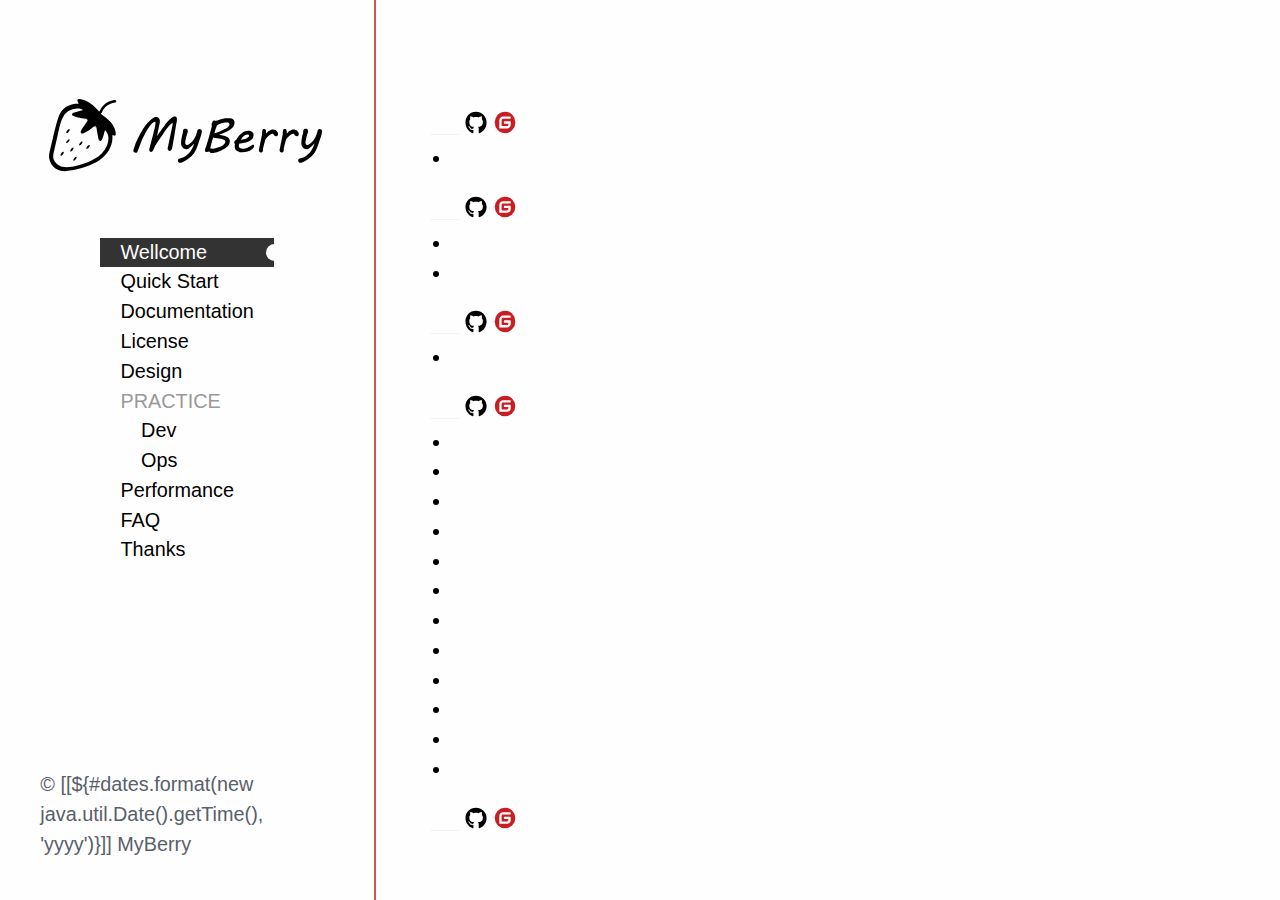
==== commit 7282401a: "v2.2.0 发布" ====
--- a/src/main/resources/templates/index.html
+++ b/src/main/resources/templates/index.html
@@ -122,6 +122,29 @@
             <h2 th:text="#{wellcome.latest.released.title}" class="latest-released"></h2>
           </li>
           <li>
+            <a href="https://github.com/myperry/myberry/releases/tag/v2.2.0" target="_blank">
+              <img alt="GitHub" title="GitHub" src="static/svg/github.svg">
+            </a>
+          </li>
+          <li>
+            <a href="https://gitee.com/myberry/myberry/releases/v2.2.0" target="_blank">
+              <img alt="Gitee" title="Gitee" src="static/svg/gitee.svg">
+            </a>
+          </li>
+        </ul>
+        <div class="segment">
+          <p th:text="#{wellcome.latest.released.introduction}"></p>
+          <ul>
+            <li th:text="#{wellcome.latest.released.change1}"></li>
+          </ul>
+        </div>
+      </div>
+      <div class="content">
+        <ul>
+          <li>
+            <h2 th:text="#{wellcome.waterfall.3.released.title}"></h2>
+          </li>
+          <li>
             <a href="https://github.com/myperry/myberry/releases/tag/v2.1.0" target="_blank">
               <img alt="GitHub" title="GitHub" src="static/svg/github.svg">
             </a>
@@ -133,10 +156,10 @@
           </li>
         </ul>
         <div class="segment">
-          <p th:text="#{wellcome.latest.released.introduction}"></p>
-          <ul>
-            <li th:text="#{wellcome.latest.released.change1}"></li>
-            <li th:text="#{wellcome.latest.released.change2}"></li>
+          <p th:text="#{wellcome.waterfall.3.released.introduction}"></p>
+          <ul>
+            <li th:text="#{wellcome.waterfall.3.released.change1}"></li>
+            <li th:text="#{wellcome.waterfall.3.released.change2}"></li>
           </ul>
         </div>
       </div>
